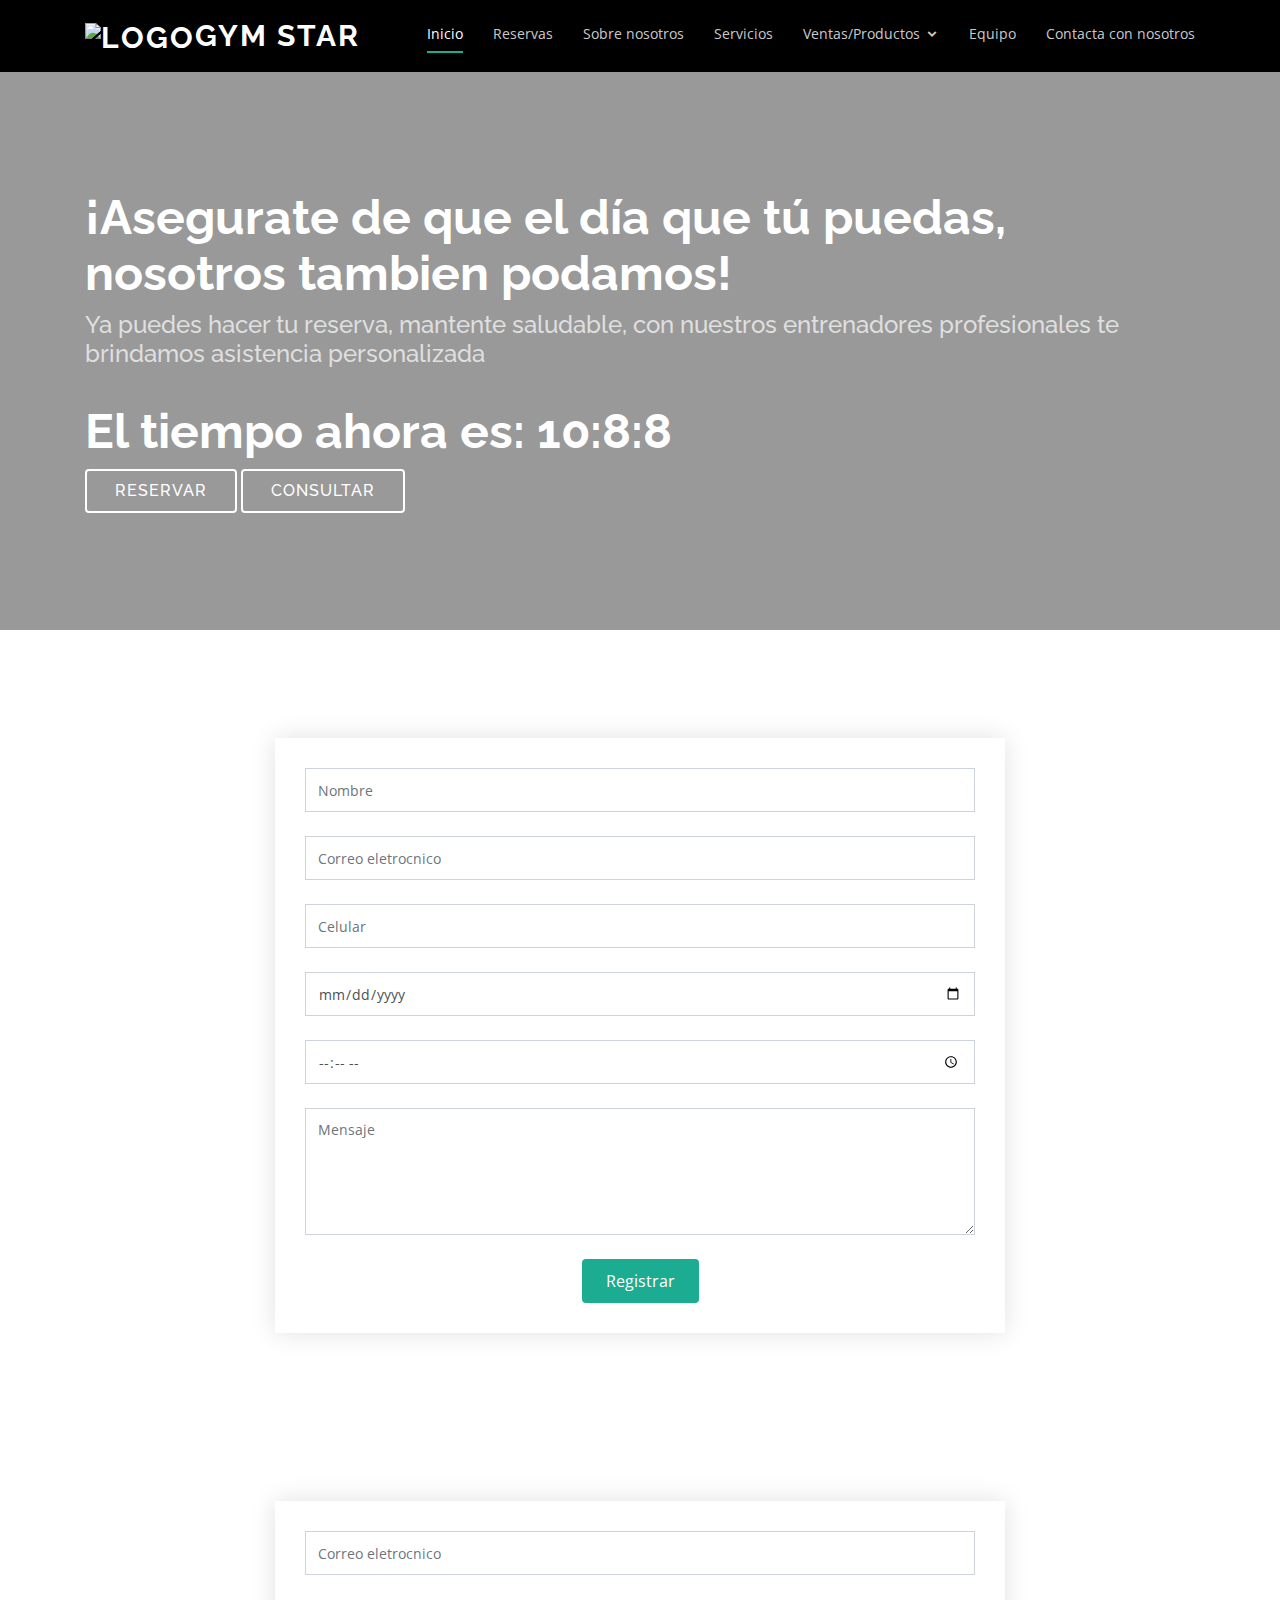
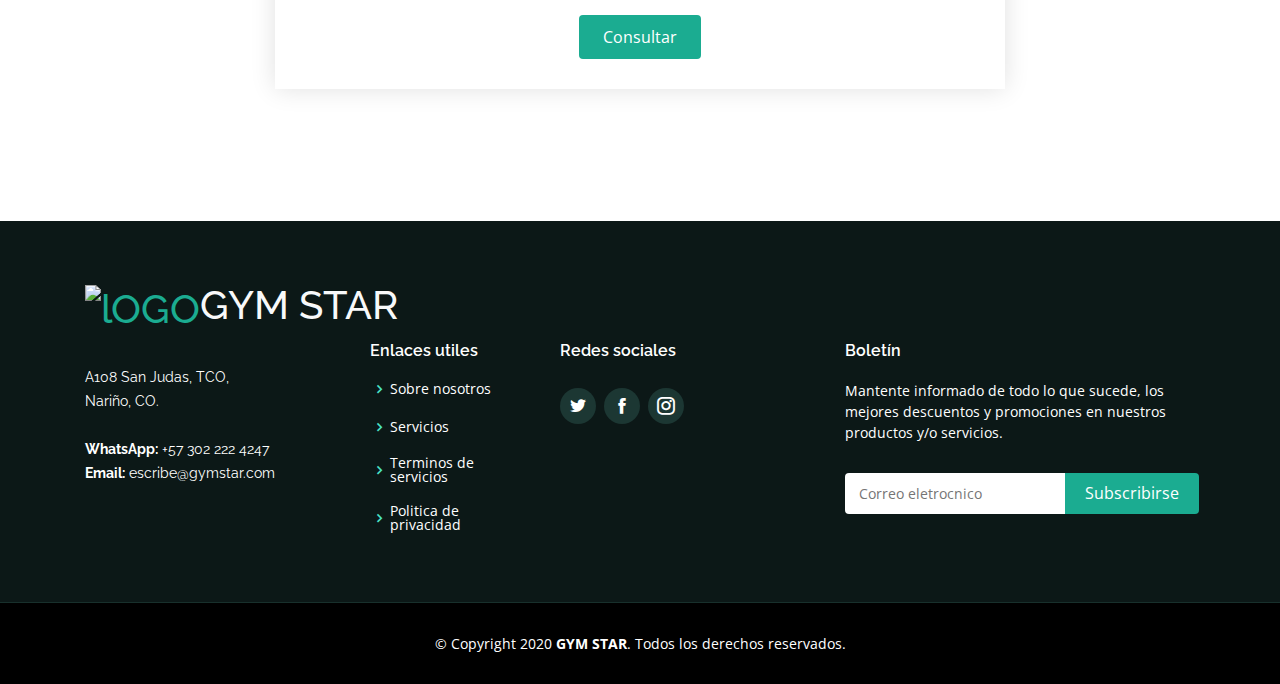
==== forms/reserva.html @ 5de612a1 "Add files via upload" ====
<!DOCTYPE html>
<html>
  <head>
    <meta charset="utf-8">
    <meta content="width=device-width, initial-scale=1.0" name="viewport">
  
    <title>Reserva | GYM STAR</title>
    <meta content="" name="descriptison">
    <meta content="" name="keywords">
  
    <link href="../img/logo.ico" rel="icon">
    <link href="../img/logo.png" rel="apple-touch-icon">
  
    <link href="https://fonts.googleapis.com/css?family=Open+Sans:300,300i,400,400i,600,600i,700,700i|Raleway:300,300i,400,400i,500,500i,600,600i,700,700i|Poppins:300,300i,400,400i,500,500i,600,600i,700,700i" rel="stylesheet">
    <link href="../css/bootstrap.min.css" rel="stylesheet">
    <link href="../css/icofont.min.css" rel="stylesheet">
    <link href="../js/owl.carousel/assets/owl.carousel.min.css" rel="stylesheet">
    <link href="../js/venobox/venobox.min.css" rel="stylesheet">
    <link href="../js/aos/aos.css" rel="stylesheet">
    <link href="../css/style1.css" rel="stylesheet">
    <link href="../css/boxicons/css/boxicons.min.css" rel="stylesheet">
  
  </head>
  
  <body>
    <!-- ======= Header ======= -->
    <header id="header"class="fixed-top">
      <div class="container d-flex">
  
        <div class="logo mr-auto">
          <h1 class="text-light"><a href="../index.html"><img src="../img/logo.png" alt="lOGO" class="img-fluid">Gym Star</a></h1>
        </div>
  
        <nav class="nav-menu d-none d-lg-block">
          <ul>
            <li class="active"><a href="../index.html">Inicio</a></li>
            <li><a href="../forms/reserva.html">Reservas</a></li>
            <li><a href="../index.html#about">Sobre nosotros</a></li>
            <li><a href="../index.html#services">Servicios</a></li>
            
            <li class="drop-down"><a href="../index.html#portfolio">Ventas/Productos</a>
  
              <ul>
                <li><a href="../index.html#portfolio">Todo</a></li>
  
                <li class="drop-down"><a href="../index.html#portfolio">Fajas/Cinturon</a>
                  <ul>
                    <li><a href="../index.html#portfolio">Mujer</a></li>
                    <li><a href="../index.html#portfolio">Hombre</a></li>
                  </ul>
                </li>
                <li><a href="../index.html#portfolio">Leggins/Leguis</a></li>
                <li><a href="../index.html#portfolio">Batidos/Malteadas</a></li>
              </ul>
            </li>
            <li><a href="../index.html#team">Equipo</a></li>
            <li><a href="../index.html#contact">Contacta con nosotros</a></li>
          </ul>
        </nav>
  
      </div>
    </header>

     <!-- ======= Hero  ======= -->
 <section id="hero" class="d-flex flex-column justify-content-center align-items-center">
  <div class="container text-center text-md-left" data-aos="fade-up">
    <h1>¡Asegurate de que el día que tú puedas, nosotros tambien podamos!</h1>
    <h2>Ya puedes hacer tu reserva, mantente saludable, con nuestros entrenadores profesionales te brindamos asistencia personalizada</h2>
    <div id="h"></div>
    <a href="#registrar" class="btn-get-started scrollto">Reservar</a>  <a href="#consultar" class="btn-get-started scrollto">Consultar</a>
     <!-- ======= JS ======= -->
    <script>
      let d = new Date();
      document.getElementById('h').innerHTML = "<h1>El tiempo ahora es:  " + d.getHours() + ":" + d.getMinutes() + ":" + d.getSeconds()
      "</h1>"
    </script>
  </div>
</section>

<main id="main">
    <section id="registrar" class="contact">
      <div class="container">

        <div class="row mt-5 justify-content-center" data-aos="fade-up">
          <div class="col-lg-8">

            <form  action="../class/reserva.php" method="post" role="form" class="php-email-form">
              <div class="form-row">
                <div class="col-md-12 form-group">

                  <input type="text" name="nombre" class="form-control" id="nombre" placeholder="Nombre" 
                  data-rule="minlen:4" data-msg="Por favor, introduzca al menos 4 caracteres" />
                  <div class="validate"></div>

                </div>
                <div class="col-md-12 form-group">

                  <input type="email" class="form-control" name="email" id="email" placeholder="Correo eletrocnico" 
                  data-rule="email" data-msg="Por favor, introduzca un correo electrónico válido" />
                  <div class="validate"></div>

                </div>
                <div class="col-md-12 form-group">

                  <input type="phone" class="form-control" name="cellular" id="cellular" placeholder="Celular" 
                  data-rule="minlen:10" data-msg="Por favor, introduzca al menos 10 caracteres">
                  <div class="validate"></div>

                </div>
                <div class="col-md-12 form-group">

                  <input type="date" class="form-control" id="fecha" name="fecha" placeholder="Seleccione la fecha" 
                  min="2020-08-09" max="2021-02-31" data-rule="required" data-msg="Por favor, introduzca una fecha">
                  <div class="validate"></div>

                </div>
                <div class="col-md-12 form-group">

                  <input type="time" class="form-control" id="hora" name="hora" placeholder="Seleccione la hora" 
                  min="08:00:00" max="18:00:00" data-rule="required" data-msg="Por favor, introduzca una hora">
                  <div class="validate"></div>

                </div>
              </div>

              <div class="form-group">
                <textarea class="form-control" id="mensaje" name="mensaje" rows="5" data-msg="Por favor, escriba su mensaje" placeholder="Mensaje"></textarea>
                <div class="validate"></div>
              </div>

              <div class="mb-3">
                <div class="loading">Cargando...</div>
                <div class="sent-message">¡Registro exitoso!</div>
              </div>
              <div class="text-center"><button type="submit">Registrar</button></div>
            </form>
            <div class="error-message"></div>

          </div>
        </div>

      </div>
    </section>

    <section id="consultar" class="contact">
      <div class="container">

        <div class="row mt-5 justify-content-center" data-aos="fade-up">
          <div class="col-lg-8">

            <form  action="../class/consulta.php" method="GET" role="form" class="php-email-form">
              <div class="form-row">
                <div class="col-md-12 form-group">

                  <input type="email" class="form-control" name="email" placeholder="Correo eletrocnico" 
                  data-rule="email" data-msg="Por favor, introduzca un correo electrónico válido" />
                  <div class="validate"></div>

                </div>
              </div>

              <div class="mb-3">
                <div class="loading">Cargando...</div>
                <div class="error-message">No hay registro</div>
                <div class="sent-message"></div>
              </div>

              <div class="text-center"><button type="submit">Consultar</button></div>
            </form>

          </div>
        </div>

      </div>
    </section>
          
    <br><br><br>

</main>
     <!-- ======= Footer ======= -->
  <footer id="footer" >
    
    <div class="footer-top">
      <div class="container">
        <h1 class="text-light"><a href="index.html"><img src="../img/logo.png" width="160" height="160" alt="lOGO" class="img-fluid"></a>GYM STAR</h1>
        <div class="row">

          <div class="col-lg-3 col-md-6">
            <div class="footer-info">
              <h3></h3>
              <p>
                A108 San Judas, TCO,<br>
                Nariño, CO. <br>
                <strong><br>WhatsApp:</strong> +57 302 222 4247
                <strong><br>Email:</strong> escribe@gymstar.com<br>
              </p>
            </div>
          </div>

          <div class="col-lg-2 col-md-6 footer-links">
            <h4>Enlaces utiles</h4>
            <ul>
              <li><i class="bx bx-chevron-right"></i> <a href="#about">Sobre nosotros</a></li>
              <li><i class="bx bx-chevron-right"></i> <a href="#services">Servicios</a></li>
              <li><i class="bx bx-chevron-right"></i> <a href="">Terminos de servicios</a></li>
              <li><i class="bx bx-chevron-right"></i> <a href="">Politica de privacidad</a></li>
            </ul>
          </div>

          <div class="col-lg-3 col-md-6 footer-links">
            <h4>Redes sociales</h4>
            
            <div class="social-links mt-3">
              <a href="" class="twitter"><i class="icofont-twitter"></i></a>
              <a href="" class="facebook"><i class="icofont-facebook"></i></a>
              <a href="" class="instagram"><i class="icofont-instagram"></i></a>
            </div>
            <ul>
                
            </ul>
          </div>

            <div class="col-lg-4 col-md-6 footer-newsletter">

              <h4>Boletín</h4>
              <p>Mantente informado de todo lo que sucede, los mejores descuentos y promociones en nuestros productos y/o servicios.</p>
                <form action="../class/boletin.php" method="post" role="form" class="php-email-form">
  
                  <input type="email" name="email" placeholder="Correo eletrocnico" data-rule="email" data-msg="Por favor, introduzca un correo electrónico válido">
                  <input type="submit" value="Subscribirse">
                  <div class="validate"></div>
                </form>
                
            </div>
          
         
        </div>
      </div>
    </div>

    <div class="container">
      <div class="copyright">
        &copy; Copyright 2020 <strong><span> GYM STAR</span></strong>. Todos los derechos reservados.
      </div>
    </div>
  </footer>

  <a href="#" class="back-to-top"><i class="icofont-simple-up"></i></a>

  <script src="../js/jquery/jquery.min.js"></script>
  <script src="../js/bootstrap.bundle.min.js"></script>
  <script src="../js/jquery.easing/jquery.easing.min.js"></script>
  <script src="../js/validaciones.js"></script>
  <script src="../js/owl.carousel/owl.carousel.min.js"></script>
  <script src="../js/isotope-layout/isotope.pkgd.min.js"></script>
  <script src="../js/venobox/venobox.min.js"></script>
  <script src="../js/aos/aos.js"></script>
  <script src="../js/main.js"></script>
  
</body>
</html>
---- css/style1.css ----
/*---------------------------------------General -------------------------------------------------------------*/
body {
  font-family: "Open Sans", sans-serif;
  color: #444444;
}

a {
  color: #1bac91;
}

a:hover {
  color: #22d8b6;
  text-decoration: none;
}

h1, h2, h3, h4, h5, h6 {
  font-family: "Raleway", sans-serif;
}

/*----------------------------------------button-------------------------------------------------------------*/
.back-to-top {
  position: fixed;
  display: none;
  width: 40px;
  height: 40px;
  border-radius: 3px;
  right: 15px;
  bottom: 15px;
  background: #1bac91;
  color: #fff;
  transition: display 0.5s ease-in-out;
  z-index: 99999;
}

.back-to-top i {
  font-size: 24px;
  position: absolute;
  top: 8px;
  left: 8px;
}

.back-to-top:hover {
  color: #fff;
  background: #18967e;
  transition: background 0.2s ease-in-out;
}

/*-------------------------------------------------------------Header------------------------------------------------------------*/
#header {
  height: 72px;
  transition: all 0.5s;
  z-index: 997;
  transition: all 0.5s;
  padding: 15px 0;
  background: #000;
}

#header .logo h1 {
  font-size: 30px;
  margin: 0;
  padding: 6px 0;
  line-height: 1;
  font-weight: 700;
  letter-spacing: 2px;
  text-transform: uppercase;
}

#header .logo h1 a, #header .logo h1 a:hover {
  color: #fff;
  text-decoration: none;
}

#header .logo img {
  padding: 0;
  margin: 0;
  max-height: 40px;
}

@media (max-width: 992px) {
  #header {
    height: 60px;
    padding: 8px 0;
  }
}

/*-------------------------------------------------------------- Menu-------------------------------------------------------------*/
/* Navigation */
.nav-menu, .nav-menu * {
  margin: 0;
  padding: 0;
  list-style: none;
}

.nav-menu > ul > li {
  position: relative;
  white-space: nowrap;
  float: left;
}

.nav-menu a {
  display: block;
  position: relative;
  color: rgba(255, 255, 255, 0.8);
  padding: 8px 0 12px 0;
  transition: 0.3s;
  font-size: 14px;
  font-family: "Open Sans", sans-serif;
}

.nav-menu > ul > li + li {
  margin-left: 30px;
}

.nav-menu > ul > li > a:before {
  content: "";
  position: absolute;
  width: 100%;
  height: 2px;
  bottom: 3px;
  left: 0;
  background-color: #1bac91;
  visibility: hidden;
  width: 0px;
  transition: all 0.3s ease-in-out 0s;
}

.nav-menu a:hover:before, .nav-menu li:hover > a:before, .nav-menu .active > a:before {
  visibility: visible;
  width: 100%;
}

.nav-menu a:hover, .nav-menu .active > a, .nav-menu li:hover > a {
  color: #fff;
}

.nav-menu .drop-down ul {
  display: block;
  position: absolute;
  left: 0;
  top: 100%;
  z-index: 99;
  opacity: 0;
  visibility: hidden;
  padding: 10px 0;
  background: #fff;
  box-shadow: 0px 0px 30px rgba(127, 137, 161, 0.25);
  transition: ease all 0.3s;
}

.nav-menu .drop-down:hover > ul {
  opacity: 1;
  visibility: visible;
}

.nav-menu .drop-down li {
  min-width: 180px;
  position: relative;
}

.nav-menu .drop-down ul a {
  padding: 10px 20px;
  font-size: 14px;
  font-weight: 500;
  text-transform: none;
  color: #062822;
}

.nav-menu .drop-down ul a:hover, .nav-menu .drop-down ul .active > a, .nav-menu .drop-down ul li:hover > a {
  color: #1bac91;
}

.nav-menu .drop-down > a:after {
  content: "\ea99";
  font-family: IcoFont;
  padding-left: 5px;
}

.nav-menu .drop-down .drop-down ul {
  top: 0;
  left: calc(100% - 30px);
}

.nav-menu .drop-down .drop-down:hover > ul {
  opacity: 1;
  top: 0;
  left: 100%;
}

.nav-menu .drop-down .drop-down > a {
  padding-right: 35px;
}

.nav-menu .drop-down .drop-down > a:after {
  content: "\eaa0";
  font-family: IcoFont;
  position: absolute;
  right: 15px;
}

@media (max-width: 1366px) {
  .nav-menu .drop-down .drop-down ul {
    left: -90%;
  }
  .nav-menu .drop-down .drop-down:hover > ul {
    left: -100%;
  }
  .nav-menu .drop-down .drop-down > a:after {
    content: "\ea9d";
  }
}

/* Mobile Navigation */
.mobile-nav-toggle {
  position: fixed;
  right: 15px;
  top: 15px;
  z-index: 9998;
  border: 0;
  background: none;
  font-size: 24px;
  transition: all 0.4s;
  outline: none !important;
  line-height: 1;
  cursor: pointer;
  text-align: right;
}

.mobile-nav-toggle i {
  color: #fff;
}

.mobile-nav {
  position: fixed;
  top: 55px;
  right: 15px;
  bottom: 15px;
  left: 15px;
  z-index: 9999;
  overflow-y: auto;
  background: #fff;
  transition: ease-in-out 0.2s;
  opacity: 0;
  visibility: hidden;
  border-radius: 10px;
  padding: 10px 0;
}

.mobile-nav * {
  margin: 0;
  padding: 0;
  list-style: none;
}

.mobile-nav a {
  display: block;
  position: relative;
  color: #21413c;
  padding: 10px 20px;
  font-weight: 500;
  outline: none;
}

.mobile-nav a:hover, .mobile-nav .active > a, .mobile-nav li:hover > a {
  color: #1bac91;
  text-decoration: none;
}

.mobile-nav .drop-down > a:after {
  content: "\ea99";
  font-family: IcoFont;
  padding-left: 10px;
  position: absolute;
  right: 15px;
}

.mobile-nav .active.drop-down > a:after {
  content: "\eaa1";
}

.mobile-nav .drop-down > a {
  padding-right: 35px;
}

.mobile-nav .drop-down ul {
  display: none;
  overflow: hidden;
}

.mobile-nav .drop-down li {
  padding-left: 20px;
}

.mobile-nav-overly {
  width: 100%;
  height: 100%;
  z-index: 9997;
  top: 0;
  left: 0;
  position: fixed;
  background: rgba(16, 31, 29, 0.6);
  overflow: hidden;
  display: none;
  transition: ease-in-out 0.2s;
}

.mobile-nav-active {
  overflow: hidden;
}

.mobile-nav-active .mobile-nav {
  opacity: 1;
  visibility: visible;
}

.mobile-nav-active .mobile-nav-toggle i {
  color: #fff;
}

/*--------------------------------------------------------------Hero---------------------------------*/
#hero {
  width: 100%;
  height: calc(70vh - 72px);
  background: url("../img/hero-bg2.jpg") center center;
  background-size: cover;
  position: relative;
  margin-top: 72px;
  padding: 0;
}

#hero:before {
  content: "";
  background: rgba(0, 0, 0, 0.4);
  position: absolute;
  bottom: 0;
  top: 0;
  left: 0;
  right: 0;
}

#hero .container {
  z-index: 2;
}

#hero h1 {
  margin: 0 0 10px 0;
  font-size: 48px;
  font-weight: 700;
  line-height: 56px;
  color: #fff;
}

#hero h2 {
  color: rgba(255, 255, 255, 0.7);
  margin-bottom: 35px;
  font-size: 24px;
}

#hero .btn-get-started {
  font-family: "Raleway", sans-serif;
  text-transform: uppercase;
  font-weight: 500;
  font-size: 16px;
  letter-spacing: 1px;
  display: inline-block;
  padding: 8px 28px;
  border-radius: 4px;
  transition: 0.5s;
  border: 2px solid #fff;
  color: #fff;
}

#hero .btn-get-started:hover {
  border-color: #1bac91;
  background: #1bac91;
}

@media (min-width: 1024px) {
  #hero {
    background-attachment: fixed;
  }
}

@media (max-width: 992px) {
  #hero {
    margin-top: 60px;
    height: calc(100vh - 60px);
  }
}

@media (max-width: 768px) {
  #hero h1 {
    font-size: 28px;
    line-height: 36px;
  }
  #hero h2 {
    font-size: 18px;
    line-height: 24px;
    margin-bottom: 30px;
  }
}
/*-------------------------------------------------------------General--------------------------------------------------------*/
section {
  padding: 60px 0;
  overflow: hidden;
}

.section-bg {
  background-color: #f2f9f8;
}

.section-title {
  padding-bottom: 40px;
  text-align: center;
}

.section-title h2 {
  font-size: 36px;
  font-weight: 300;
  margin-bottom: 20px;
  padding-bottom: 0;
  color: #21413c;
}

.section-title p {
  margin-bottom: 0;
}

/*----------------------------------- Breadcrumbs----------------------------------*/
.breadcrumbs {
  padding: 20px 0;
  background-color: #f7f7f7;
  min-height: 40px;
  margin-top: 72px;
}

@media (max-width: 992px) {
  .breadcrumbs {
    margin-top: 60px;
  }
}

.breadcrumbs h2 {
  font-size: 24px;
  font-weight: 300;
  margin: 0;
}

@media (max-width: 992px) {
  .breadcrumbs h2 {
    margin: 0 0 10px 0;
  }
}

.breadcrumbs ol {
  display: flex;
  flex-wrap: wrap;
  list-style: none;
  padding: 0;
  margin: 0;
  font-size: 14px;
}

.breadcrumbs ol li + li {
  padding-left: 10px;
}

.breadcrumbs ol li + li::before {
  display: inline-block;
  padding-right: 10px;
  color: #6c757d;
  content: "/";
}

@media (max-width: 768px) {
  .breadcrumbs .d-flex {
    display: block !important;
  }
  .breadcrumbs ol {
    display: block;
  }
  .breadcrumbs ol li {
    display: inline-block;
  }
}

/*-----------------------------------------------------nosotros---------------------------------------------------------*/
.about h3 {
  font-weight: 400;
  font-size: 34px;
  color: #21413c;
}

.about .icon-box {
  margin-top: 44px;
}

.about .icon-box i {
  font-size: 48px;
  float: left;
  color: #1bac91;
}

.about .icon-box h4 {
  font-size: 22px;
  font-weight: 500;
  margin-left: 60px;
  color: #21413c;
}

.about .icon-box p {
  font-size: 15px;
  color: #848484;
  margin-left: 60px;
}

/*----------------------------------Steps---------------------------------------------------------*/
.steps {
  padding: 50px 0 40px 0;
}

.steps .row {
  overflow: hidden;
}

.steps .content-item {
  padding: 40px;
  border-left: 1px solid #d4e9e6;
  border-bottom: 1px solid #d4e9e6;
  margin: -1px;
}

.steps .content-item span {
  display: block;
  font-size: 24px;
  font-weight: 400;
  color: #1bac91;
}

.steps .content-item h4 {
  font-size: 28px;
  font-weight: 400;
  padding: 0;
  margin: 20px 0;
  color: #21413c;
}

.steps .content-item p {
  color: #aaaaaa;
  font-size: 15px;
  margin: 0;
  padding: 0;
}

@media (max-width: 768px) {
  .steps .content-item {
    padding: 40px 0;
  }
}

/*----------------------------------Features------------------------------------------*/
.features .nav-tabs {
  border: 0;
}

.features .nav-link {
  border: 0;
  padding: 20px;
  transition: 0.3s;
  color: #21413c;
}

.features .nav-link:hover {
  color: #1bac91;
}

.features .nav-link h4 {
  font-size: 18px;
  font-weight: 600;
}

.features .nav-link p {
  font-size: 14px;
  margin-bottom: 0;
}

.features .nav-link.active {
  box-shadow: 0px 2px 15px rgba(0, 0, 0, 0.12);
}

.features .nav-link.active h4 {
  color: #1bac91;
}

.features .tab-pane.active {
  -webkit-animation: slide-down 0.5s ease-out;
  animation: slide-down 0.5s ease-out;
}

@-webkit-keyframes slide-down {
  0% {
    opacity: 0;
  }
  100% {
    opacity: 1;
  }
}

@keyframes slide-down {
  0% {
    opacity: 0;
  }
  100% {
    opacity: 1;
  }
}

/*---------------------------------------Servicios--------------------------------------------------*/
.services .icon-box {
  padding: 30px;
  position: relative;
  overflow: hidden;
  margin: 0;
  background: #fff;
  transition: all 0.3s ease-in-out;
  border-radius: 15px;
  text-align: center;
  border-bottom: 3px solid #fff;
}

.services .icon-box:hover {
  box-shadow: 0 2px 29px 0 rgba(37, 37, 37, 0.1);
}

.services .icon i {
  font-size: 48px;
  line-height: 1;
  margin-bottom: 15px;
}

.services .title {
  font-weight: 700;
  margin-bottom: 15px;
  font-size: 18px;
}

.services .title a {
  color: #111;
}

.services .description {
  font-size: 15px;
  line-height: 28px;
  margin-bottom: 0;
}

.services .icon-box-pink .icon i {
  color: #ff689b;
}

.services .icon-box-cyan .icon i {
  color: #3fcdc7;
}

.services .icon-box-green .icon i {
  color: #41cf2e;
}

.services .icon-box-blue .icon i {
  color: #2282ff;
}

/*------------------------------------Testimonios------------------------------------------------*/
.testimonials .testimonial-item {
  box-sizing: content-box;
  min-height: 320px;
}

.testimonials .testimonial-item .testimonial-img {
  width: 90px;
  border-radius: 50%;
  margin: -40px 0 0 40px;
  position: relative;
  z-index: 2;
  border: 6px solid #fff;
}

.testimonials .testimonial-item h3 {
  font-size: 18px;
  font-weight: bold;
  margin: 10px 0 5px 45px;
  color: #111;
}

.testimonials .testimonial-item h4 {
  font-size: 14px;
  color: #999;
  margin: 0 0 0 45px;
}

.testimonials .testimonial-item .quote-icon-left, .testimonials .testimonial-item .quote-icon-right {
  color: #a8d3cc;
  font-size: 26px;
}

.testimonials .testimonial-item .quote-icon-left {
  display: inline-block;
  left: -5px;
  position: relative;
}

.testimonials .testimonial-item .quote-icon-right {
  display: inline-block;
  right: -5px;
  position: relative;
  top: 10px;
}

.testimonials .testimonial-item p {
  font-style: italic;
  margin: 0 15px 0 15px;
  padding: 20px 20px 60px 20px;
  background: #eff7f6;
  position: relative;
  border-radius: 6px;
  position: relative;
  z-index: 1;
}

.testimonials .owl-nav, .testimonials .owl-dots {
  margin-top: 5px;
  text-align: center;
}

.testimonials .owl-dot {
  display: inline-block;
  margin: 0 5px;
  width: 12px;
  height: 12px;
  border-radius: 50%;
  background-color: #ddd !important;
}

.testimonials .owl-dot.active {
  background-color: #1bac91 !important;
}

@media (max-width: 767px) {
  .testimonials {
    margin: 30px 10px;
  }
}

/*----------------------------------------------Portfolio/Productos-----------------------------------------------------*/
.portfolio .portfolio-item {
  margin-bottom: 30px;
}

.portfolio #portfolio-flters {
  padding: 0;
  margin: 0 auto 35px auto;
  list-style: none;
  text-align: center;
  background: #fff;
  box-shadow: 0px 2px 15px rgba(0, 0, 0, 0.1);
  border-radius: 50px;
  padding: 8px 20px;
}

.portfolio #portfolio-flters li {
  cursor: pointer;
  display: inline-block;
  padding: 10px 15px 8px 15px;
  font-size: 14px;
  font-weight: 600;
  line-height: 1;
  text-transform: uppercase;
  color: #444444;
  margin-bottom: 5px;
  transition: all 0.3s ease-in-out;
}

.portfolio #portfolio-flters li:hover, .portfolio #portfolio-flters li.filter-active {
  color: #1bac91;
}

.portfolio #portfolio-flters li:last-child {
  margin-right: 0;
}

.portfolio .portfolio-wrap {
  transition: 0.3s;
  position: relative;
  overflow: hidden;
  z-index: 1;
  background: rgba(0, 0, 0, 0.6);
}

.portfolio .portfolio-wrap::before {
  content: "";
  background: rgba(0, 0, 0, 0.5);
  position: absolute;
  left: 30px;
  right: 30px;
  top: 30px;
  bottom: 30px;
  transition: all ease-in-out 0.3s;
  z-index: 2;
  opacity: 0;
}

.portfolio .portfolio-wrap .portfolio-info {
  opacity: 0;
  position: absolute;
  top: 0;
  left: 0;
  right: 0;
  bottom: 0;
  text-align: center;
  z-index: 3;
  transition: all ease-in-out 0.3s;
  display: flex;
  flex-direction: column;
  justify-content: center;
  align-items: center;
}

.portfolio .portfolio-wrap .portfolio-info::before {
  display: block;
  content: "";
  width: 48px;
  height: 48px;
  position: absolute;
  top: 35px;
  left: 35px;
  border-top: 3px solid #fff;
  border-left: 3px solid #fff;
  transition: all 0.5s ease 0s;
  z-index: 9994;
}

.portfolio .portfolio-wrap .portfolio-info::after {
  display: block;
  content: "";
  width: 48px;
  height: 48px;
  position: absolute;
  bottom: 35px;
  right: 35px;
  border-bottom: 3px solid #fff;
  border-right: 3px solid #fff;
  transition: all 0.5s ease 0s;
  z-index: 9994;
}

.portfolio .portfolio-wrap .portfolio-info h4 {
  font-size: 20px;
  color: #fff;
  font-weight: 600;
}

.portfolio .portfolio-wrap .portfolio-info p {
  color: #ffffff;
  font-size: 14px;
  text-transform: uppercase;
  padding: 0;
  margin: 0;
}

.portfolio .portfolio-wrap .portfolio-links {
  text-align: center;
  z-index: 4;
}

.portfolio .portfolio-wrap .portfolio-links a {
  color: #fff;
  margin: 0 2px;
  font-size: 28px;
  display: inline-block;
  transition: 0.3s;
}

.portfolio .portfolio-wrap .portfolio-links a:hover {
  color: #4ae3c6;
}

.portfolio .portfolio-wrap:hover::before {
  top: 0;
  left: 0;
  right: 0;
  bottom: 0;
  opacity: 1;
}

.portfolio .portfolio-wrap:hover .portfolio-info {
  opacity: 1;
}

.portfolio .portfolio-wrap:hover .portfolio-info::before {
  top: 15px;
  left: 15px;
}

.portfolio .portfolio-wrap:hover .portfolio-info::after {
  bottom: 15px;
  right: 15px;
}

/*--------------------------------------------------------------
# Portfolio Details
--------------------------------------------------------------*/
.portfolio-details {
  padding-top: 30px;
}

.portfolio-details .portfolio-details-container {
  position: relative;
}

.portfolio-details .portfolio-details-carousel {
  position: relative;
  z-index: 1;
}

.portfolio-details .portfolio-details-carousel .owl-nav, .portfolio-details .portfolio-details-carousel .owl-dots {
  margin-top: 5px;
  text-align: left;
}

.portfolio-details .portfolio-details-carousel .owl-dot {
  display: inline-block;
  margin: 0 10px 0 0;
  width: 12px;
  height: 12px;
  border-radius: 50%;
  background-color: #ddd !important;
}

.portfolio-details .portfolio-details-carousel .owl-dot.active {
  background-color: #1bac91 !important;
}

.portfolio-details .portfolio-info {
  padding: 30px;
  position: absolute;
  right: 0;
  bottom: -70px;
  background: #fff;
  box-shadow: 0px 2px 15px rgba(0, 0, 0, 0.1);
  z-index: 2;
}

.portfolio-details .portfolio-info h3 {
  font-size: 22px;
  font-weight: 700;
  margin-bottom: 20px;
  padding-bottom: 20px;
  border-bottom: 1px solid #eee;
}

.portfolio-details .portfolio-info ul {
  list-style: none;
  padding: 0;
  font-size: 15px;
}

.portfolio-details .portfolio-info ul li + li {
  margin-top: 10px;
}

.portfolio-details .portfolio-description {
  padding-top: 50px;
}

.portfolio-details .portfolio-description h2 {
  width: 50%;
  font-size: 26px;
  font-weight: 700;
  margin-bottom: 20px;
}

.portfolio-details .portfolio-description p {
  padding: 0 0 0 0;
}

@media (max-width: 768px) {
  .portfolio-details .portfolio-description h2 {
    width: 100%;
  }
  .portfolio-details .portfolio-info {
    position: static;
    margin-top: 30px;
  }
}

/*--------------------------------------------------equipo--------------------------------------------*/
.team .member {
  text-align: center;
  margin-bottom: 20px;
  background: #343a40;
  position: relative;
  overflow: hidden;
}

.team .member .member-info {
  opacity: 0;
  position: absolute;
  bottom: 0;
  top: 0;
  left: 0;
  right: 0;
  transition: 0.2s;
}

.team .member .member-info-content {
  position: absolute;
  left: 50px;
  right: 0;
  bottom: 0;
  transition: bottom 0.4s;
}

.team .member .member-info-content h4 {
  font-weight: 700;
  margin-bottom: 2px;
  font-size: 18px;
  color: #fff;
}

.team .member .member-info-content span {
  font-style: italic;
  display: block;
  font-size: 13px;
  color: #fff;
}

.team .member .social {
  position: absolute;
  left: -50px;
  top: 0;
  bottom: 0;
  width: 50px;
  transition: left ease-in-out 0.3s;
  background: rgba(0, 0, 0, 0.5);
  text-align: center;
}

.team .member .social a {
  transition: color 0.3s;
  display: block;
  color: #fff;
  margin-top: 15px;
}

.team .member .social a:hover {
  color: #1bac91;
}

.team .member .social i {
  font-size: 18px;
  margin: 0 2px;
}

.team .member:hover .member-info {
  background: linear-gradient(0deg, rgba(0, 0, 0, 0.9) 0%, rgba(0, 0, 0, 0.8) 20%, rgba(0, 212, 255, 0) 100%);
  opacity: 1;
  transition: 0.4s;
}

.team .member:hover .member-info-content {
  bottom: 30px;
  transition: bottom 0.4s;
}

.team .member:hover .social {
  left: 0;
  transition: left ease-in-out 0.3s;
}

/*------------------------------------------------Preguntas?---------------------------------------------*/
.faq .faq-list {
  padding: 0 100px;
}

.faq .faq-list ul {
  padding: 0;
  list-style: none;
}

.faq .faq-list li + li {
  margin-top: 15px;
}

.faq .faq-list li {
  padding: 20px;
  background: #fff;
  border-radius: 4px;
  position: relative;
}

.faq .faq-list a {
  display: block;
  position: relative;
  font-family: "Poppins", sans-serif;
  font-size: 16px;
  line-height: 24px;
  font-weight: 500;
  padding: 0 30px;
  outline: none;
}

.faq .faq-list .icon-help {
  font-size: 24px;
  position: absolute;
  right: 0;
  left: 20px;
  color: #97cac2;
}

.faq .faq-list .icon-show, .faq .faq-list .icon-close {
  font-size: 24px;
  position: absolute;
  right: 0;
  top: 0;
}

.faq .faq-list p {
  margin-bottom: 0;
  padding: 10px 0 0 0;
}

.faq .faq-list .icon-show {
  display: none;
}

.faq .faq-list a.collapsed {
  color: #343a40;
}

.faq .faq-list a.collapsed:hover {
  color: #1bac91;
}

.faq .faq-list a.collapsed .icon-show {
  display: inline-block;
}

.faq .faq-list a.collapsed .icon-close {
  display: none;
}

@media (max-width: 1200px) {
  .faq .faq-list {
    padding: 0;
  }
}

/*------------------------------------------------------Contacto--------------------------------------------*/
.contact .info {
  padding: 30px;
  width: 100%;
  background: #fff;
  box-shadow: 0px 2px 15px rgba(0, 0, 0, 0.1);
}

.contact .info i {
  font-size: 20px;
  color: #1bac91;
  float: left;
  width: 44px;
  height: 44px;
  background: #e1f0ee;
  display: flex;
  justify-content: center;
  align-items: center;
  border-radius: 50px;
  transition: all 0.3s ease-in-out;
}

.contact .info h4 {
  padding: 0 0 0 60px;
  font-size: 22px;
  font-weight: 600;
  margin-bottom: 5px;
  color: #21413c;
}

.contact .info p {
  padding: 0 0 0 60px;
  margin-bottom: 0;
  font-size: 14px;
  color: #43857a;
}

.contact .info .email p {
  padding-top: 5px;
}

.contact .info .social-links {
  padding-left: 60px;
}

.contact .info .social-links a {
  font-size: 18px;
  display: inline-block;
  background: #333;
  color: #fff;
  line-height: 1;
  padding: 8px 0;
  border-radius: 50%;
  text-align: center;
  width: 36px;
  height: 36px;
  transition: 0.3s;
  margin-right: 10px;
}

.contact .info .social-links a:hover {
  background: #1bac91;
  color: #fff;
}

.contact .info .email:hover i, .contact .info .address:hover i, .contact .info .phone:hover i {
  background: #1bac91;
  color: #fff;
}

.contact .php-email-form {
  width: 100%;
  padding: 30px;
  background: #fff;
  box-shadow: 0 0 24px 0 rgba(0, 0, 0, 0.12);
}

.contact .php-email-form .form-group {
  padding-bottom: 8px;
}

.contact .php-email-form .validate {
  display: none;
  color: red;
  margin: 0 0 15px 0;
  font-weight: 400;
  font-size: 13px;
}

.contact .php-email-form .error-message {
  display: none;
  color: #fff;
  background: #ed3c0d;
  text-align: left;
  padding: 15px;
  font-weight: 600;
}

.contact .php-email-form .error-message br + br {
  margin-top: 25px;
}

.contact .php-email-form .sent-message {
  display: none;
  color: #fff;
  background: #18d26e;
  text-align: center;
  padding: 15px;
  font-weight: 600;
}

.contact .php-email-form .loading {
  display: none;
  background: #fff;
  text-align: center;
  padding: 15px;
}

.contact .php-email-form .loading:before {
  content: "";
  display: inline-block;
  border-radius: 50%;
  width: 24px;
  height: 24px;
  margin: 0 10px -6px 0;
  border: 3px solid #18d26e;
  border-top-color: #eee;
  -webkit-animation: animate-loading 1s linear infinite;
  animation: animate-loading 1s linear infinite;
}

.contact .php-email-form input, .contact .php-email-form textarea {
  border-radius: 0;
  box-shadow: none;
  font-size: 14px;
}

.contact .php-email-form input {
  height: 44px;
}

.contact .php-email-form textarea {
  padding: 10px 12px;
}

.contact .php-email-form button[type="submit"] {
  background: #1bac91;
  border: 0;
  padding: 10px 24px;
  color: #fff;
  transition: 0.4s;
  border-radius: 4px;
}

.contact .php-email-form button[type="submit"]:hover {
  background: #22d8b6;
}

@-webkit-keyframes animate-loading {
  0% {
    transform: rotate(0deg);
  }
  100% {
    transform: rotate(360deg);
  }
}

@keyframes animate-loading {
  0% {
    transform: rotate(0deg);
  }
  100% {
    transform: rotate(360deg);
  }
}

/*-------------------------------------------------------------Footer-----------------------------------------------*/
#footer {
  background: black;
  padding: 0 0 30px 0;
  color: #fff;
  font-size: 14px;
}

#footer .footer-top {
  background: #0c1817;
  border-bottom: 1px solid #18302c;
  padding: 60px 0 30px 0;
}

#footer .footer-top .footer-info {
  margin-bottom: 30px;
}

#footer .footer-top .footer-info h3 {
  font-size: 24px;
  margin: 0 0 20px 0;
  padding: 2px 0 2px 0;
  line-height: 1;
  font-weight: 700;
}

#footer .footer-top .footer-info p {
  font-size: 14px;
  line-height: 24px;
  margin-bottom: 0;
  font-family: "Raleway", sans-serif;
  color: #fff;
}

#footer .footer-top .social-links a {
  font-size: 18px;
  display: inline-block;
  background: #1c3733;
  color: #fff;
  line-height: 1;
  padding: 8px 0;
  margin-right: 4px;
  border-radius: 50%;
  text-align: center;
  width: 36px;
  height: 36px;
  transition: 0.3s;
}

#footer .footer-top .social-links a:hover {
  background: #1bac91;
  color: #fff;
  text-decoration: none;
}

#footer .footer-top h4 {
  font-size: 16px;
  font-weight: 600;
  color: #fff;
  position: relative;
  padding-bottom: 12px;
}

#footer .footer-top .footer-links {
  margin-bottom: 30px;
}

#footer .footer-top .footer-links ul {
  list-style: none;
  padding: 0;
  margin: 0;
}

#footer .footer-top .footer-links ul i {
  padding-right: 2px;
  color: #4ae3c6;
  font-size: 18px;
  line-height: 1;
}

#footer .footer-top .footer-links ul li {
  padding: 10px 0;
  display: flex;
  align-items: center;
}

#footer .footer-top .footer-links ul li:first-child {
  padding-top: 0;
}

#footer .footer-top .footer-links ul a {
  color: #fff;
  transition: 0.3s;
  display: inline-block;
  line-height: 1;
}

#footer .footer-top .footer-links ul a:hover {
  color: #34dfbf;
}

#footer .footer-top .footer-newsletter form {
  margin-top: 30px;
  background: #fff;
  padding: 6px 10px;
  position: relative;
  border-radius: 4px 0 0 4px;
}

#footer .footer-top .footer-newsletter form input[type="email"] {
  border: 0;
  padding: 4px;
  width: calc(100% - 110px);
}

#footer .footer-top .footer-newsletter form input[type="submit"] {
  position: absolute;
  top: 0;
  right: -4px;
  bottom: 0;
  border: 0;
  background: none;
  font-size: 16px;
  padding: 0 20px;
  background: #1bac91;
  color: #fff;
  transition: 0.3s;
  border-radius: 0 4px 4px 0;
}

#footer .footer-top .footer-newsletter form input[type="submit"]:hover {
  background: #14806c;
}

#footer .copyright {
  text-align: center;
  padding-top: 30px;
}

#footer .credits {
  padding-top: 10px;
  text-align: center;
  font-size: 13px;
  color: #fff;
}
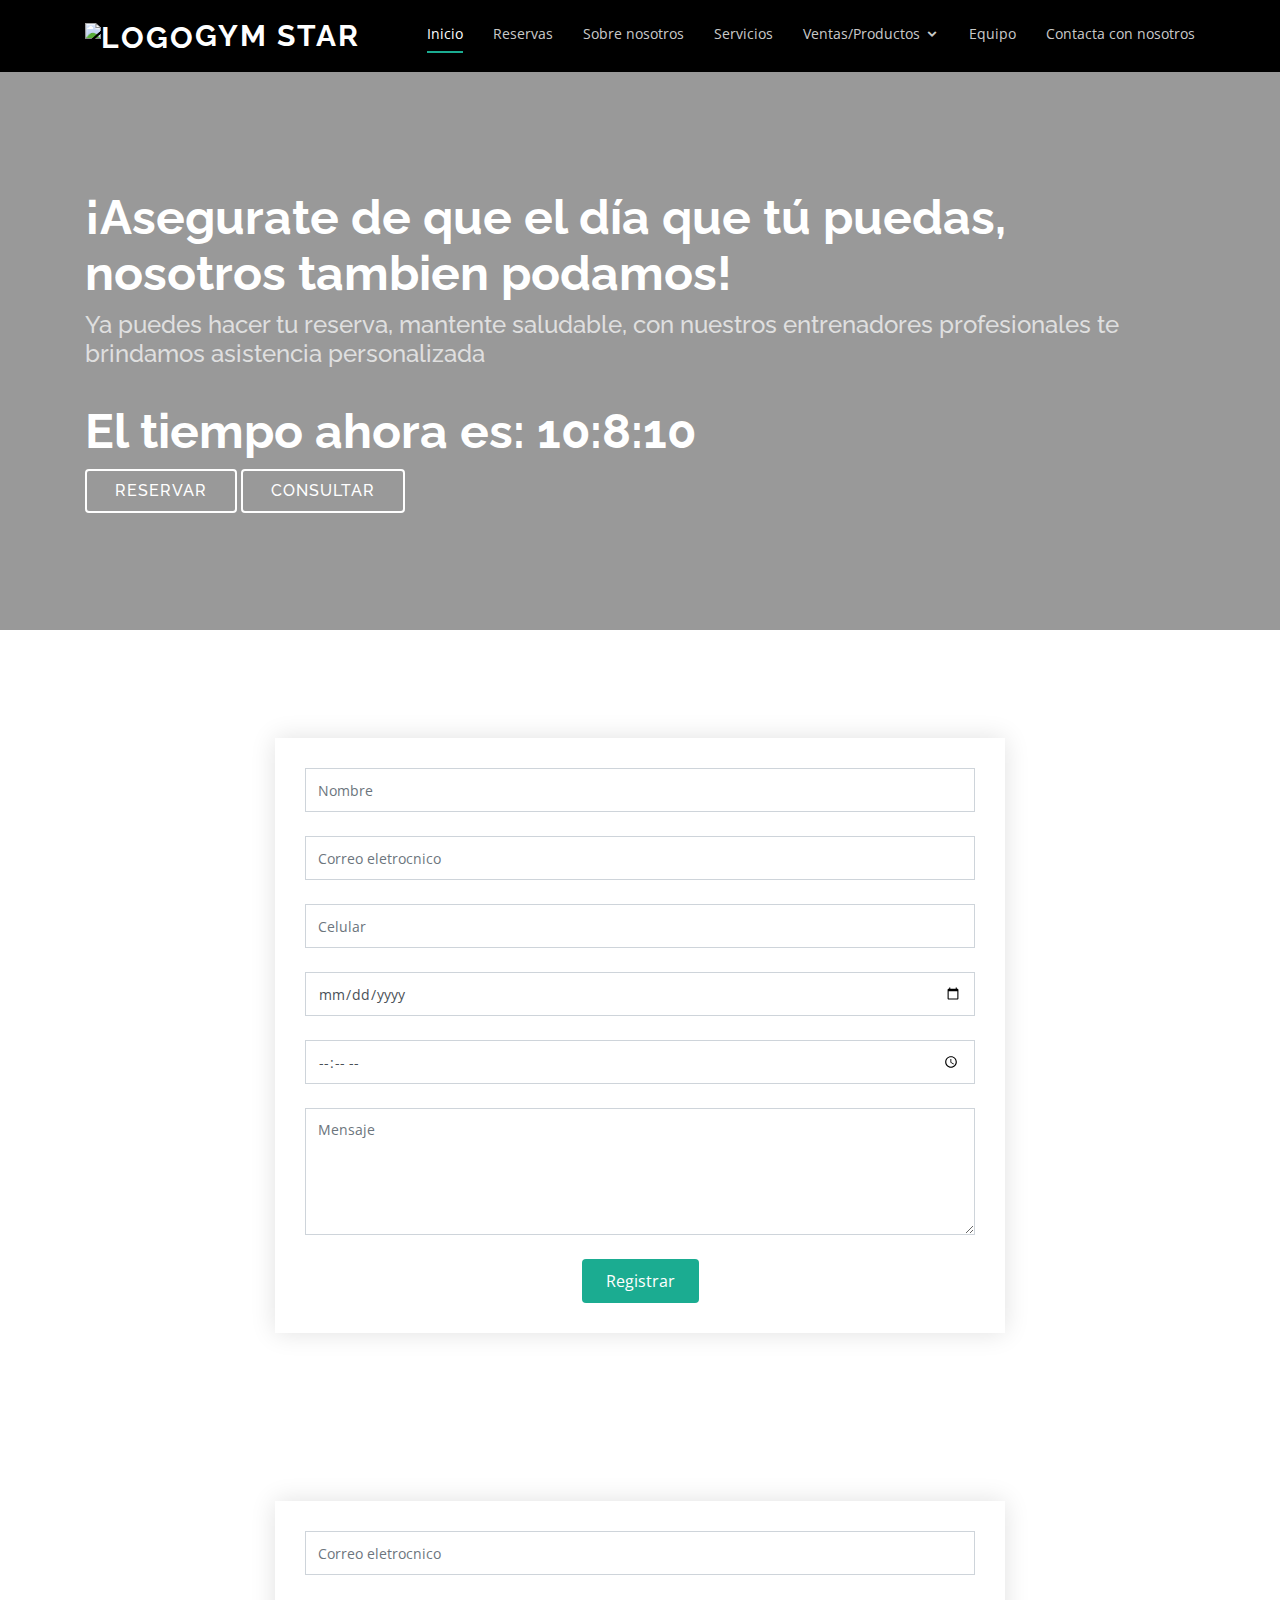
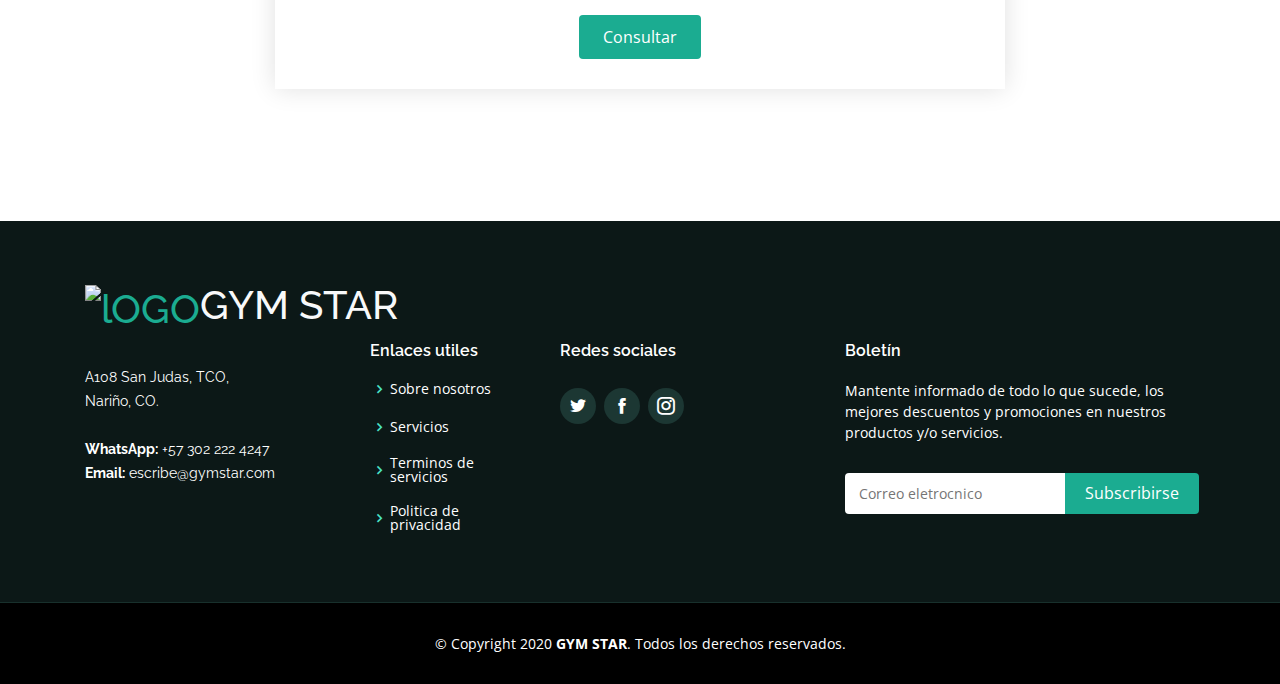
==== commit 99ae775f: "time reserva" ====
--- a/forms/reserva.html
+++ b/forms/reserva.html
@@ -69,10 +69,17 @@
     <div id="h"></div>
     <a href="#registrar" class="btn-get-started scrollto">Reservar</a>  <a href="#consultar" class="btn-get-started scrollto">Consultar</a>
      <!-- ======= JS ======= -->
-    <script>
-      let d = new Date();
-      document.getElementById('h').innerHTML = "<h1>El tiempo ahora es:  " + d.getHours() + ":" + d.getMinutes() + ":" + d.getSeconds()
-      "</h1>"
+     <script>
+      function updateTime() {
+        let d = new Date();
+        document.getElementById('h').innerHTML = "<h1>El tiempo ahora es: " + d.getHours() + ":" + d.getMinutes() + ":" + d.getSeconds() + "</h1>";
+      }
+    
+      // Llama a updateTime cada segundo (1000 milisegundos)
+      setInterval(updateTime, 1000);
+    
+      // Llama a updateTime inmediatamente para mostrar la hora sin esperar el primer intervalo
+      updateTime();
     </script>
   </div>
 </section>
